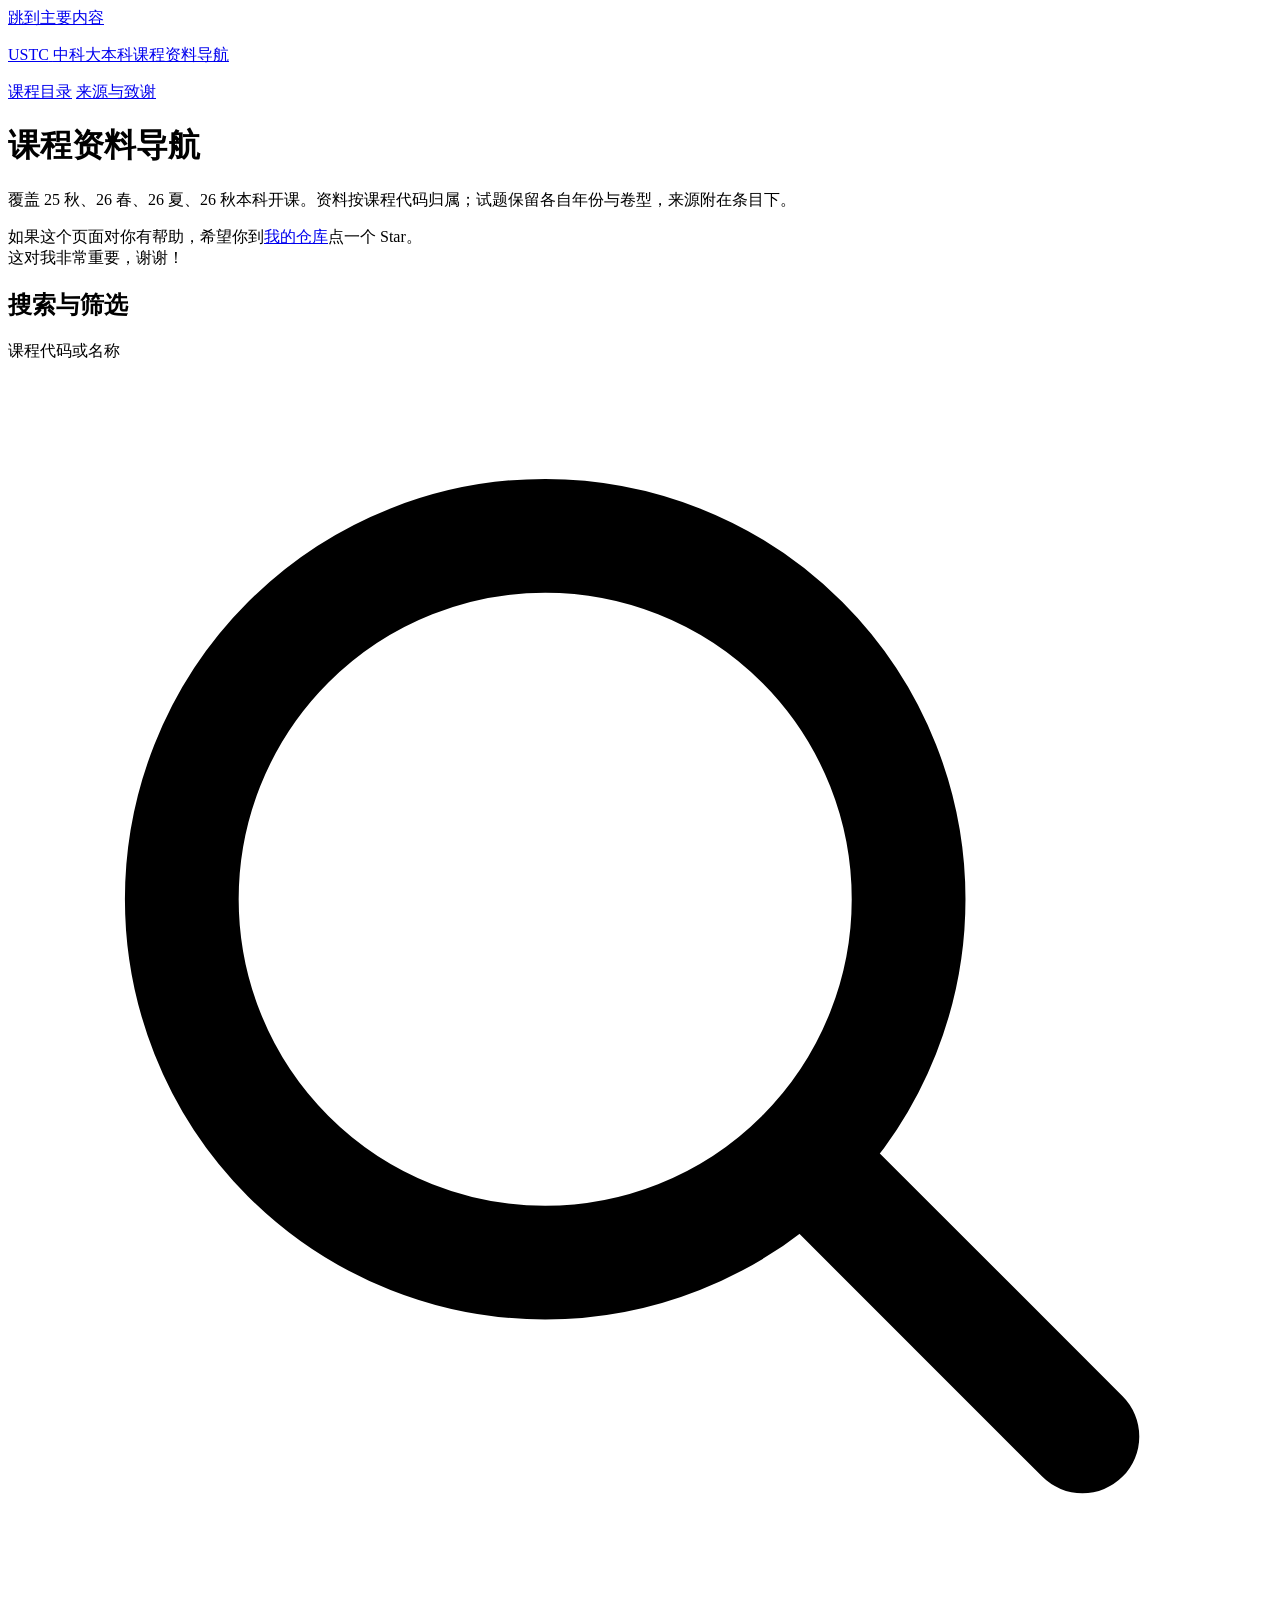
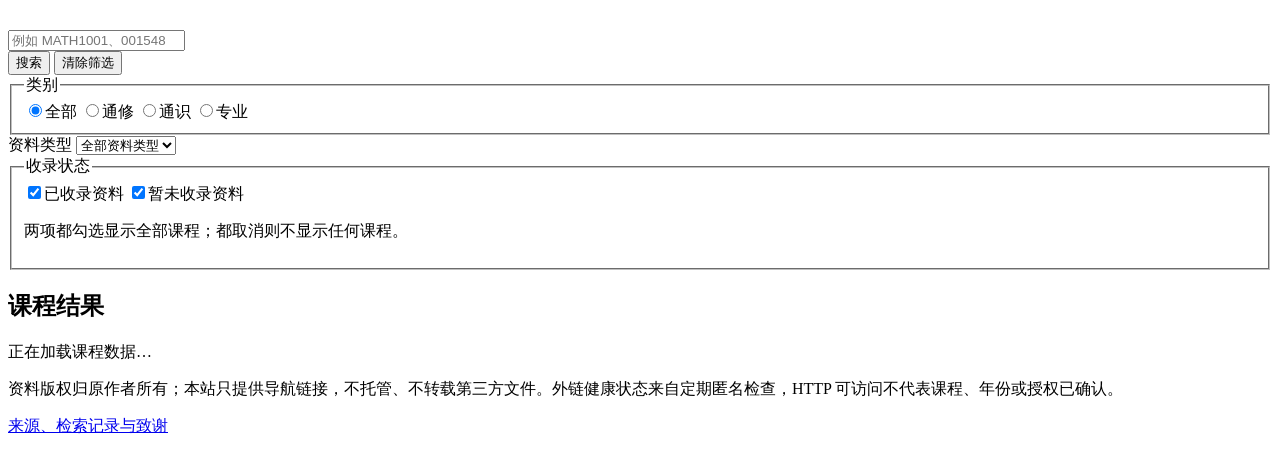
==== site/index.html @ d29a992e "traffic: align yesterday counts and archive daily repository views - Report both day counts for the " ====
<!doctype html>
<html lang="zh-CN">
  <head>
    <meta charset="utf-8">
    <meta name="viewport" content="width=device-width, initial-scale=1, viewport-fit=cover">
    <meta name="color-scheme" content="light dark">
    <meta name="description" content="按官方课程代码检索中国科学技术大学本科课程资料：试题年份、课件讲义、笔记、教材与开卷资料，并标注来源与访问要求。">
    <title>中科大本科课程资料导航</title>
    <link rel="stylesheet" href="assets/style.css">
    <script type="module" src="assets/mode.mjs"></script>
    <script type="module" src="assets/app.mjs"></script>
  </head>
  <body data-page="index">
    <a class="skip-link" href="#main">跳到主要内容</a>

    <header class="site-header">
      <div class="wrap header-inner">
        <p class="brand">
          <a href="./">
            <span class="brand-mark" aria-hidden="true">USTC</span>
            <span class="brand-text">中科大本科课程资料导航</span>
          </a>
        </p>
        <nav class="site-nav" aria-label="主导航">
          <a href="./" aria-current="page">课程目录</a>
          <a href="sources.html">来源与致谢</a>
        </nav>
      </div>
    </header>

    <main id="main" class="wrap" tabindex="-1">
      <header class="page-hero">
        <div class="hero-main">
          <h1>课程资料导航</h1>
          <p class="intro">
            覆盖 25 秋、26 春、26 夏、26 秋本科开课。资料按课程代码归属；试题保留各自年份与卷型，来源附在条目下。
          </p>
        </div>
        <p class="hero-star">如果这个页面对你有帮助，希望你到<a href="https://github.com/TwinJades/USTC_Study_Materials_Navigation">我的仓库</a>点一个 Star。<br>
          这对我非常重要，谢谢！</p>
      </header>

      <search>
        <form id="filters" class="filters" method="get" action="./" aria-labelledby="filters-heading">
          <h2 id="filters-heading" class="visually-hidden">搜索与筛选</h2>

          <div class="query-row">
            <div class="query-field">
              <label for="q">课程代码或名称</label>
              <div class="search-input-wrap">
                <svg class="search-icon" viewBox="0 0 20 20" fill="none" stroke="currentColor" stroke-width="1.8" aria-hidden="true">
                  <circle cx="8.5" cy="8.5" r="5.75"></circle>
                  <path d="M13 13l4 4" stroke-linecap="round"></path>
                </svg>
                <input
                  id="q"
                  name="q"
                  type="search"
                  autocomplete="off"
                  autocapitalize="none"
                  autocorrect="off"
                  spellcheck="false"
                  enterkeyhint="search"
                  placeholder="例如 MATH1001、001548 或 数学分析"
                >
              </div>
            </div>
            <div class="query-actions">
              <button type="submit" class="primary">搜索</button>
              <button type="reset" id="clear-filters" class="secondary" form="filters">清除筛选</button>
            </div>
          </div>

          <div class="filter-groups">
            <fieldset class="filter-group kind-group">
              <legend>类别</legend>
              <div class="option-row segmented-options">
                <label class="option"><input type="radio" name="kind" value="all" checked><span>全部</span></label>
                <label class="option"><input type="radio" name="kind" value="common"><span>通修</span></label>
                <label class="option"><input type="radio" name="kind" value="general"><span>通识</span></label>
                <label class="option"><input type="radio" name="kind" value="professional"><span>专业</span></label>
              </div>
            </fieldset>

            <div class="filter-group select-group">
              <label for="type">资料类型</label>
              <select id="type" name="type">
                <option value="all">全部资料类型</option>
              </select>
            </div>

            <div class="filter-group select-group" id="year-group" hidden>
              <label for="year">试题年份</label>
              <select id="year" name="year">
                <option value="all">全部年份</option>
              </select>
            </div>

            <fieldset class="filter-group status-group">
              <legend>收录状态</legend>
              <div class="option-row check-pills">
                <label class="option"><input type="checkbox" name="status" value="with" checked><span>已收录资料</span></label>
                <label class="option"><input type="checkbox" name="status" value="without" checked><span>暂未收录资料</span></label>
              </div>
              <p class="field-hint">两项都勾选显示全部课程；都取消则不显示任何课程。</p>
            </fieldset>
          </div>

          <details id="tag-group" class="filter-group tags-group" hidden>
            <summary>
              <span id="tag-group-label">学科</span>
              <span id="tag-count" class="tag-count" hidden></span>
            </summary>
            <div class="tags-body">
              <p class="field-hint">项目检索标签，非官方分类；同组内任一学科命中即可，不同筛选维度之间需同时满足。</p>
              <div id="tag-options" class="tag-options" role="group" aria-labelledby="tag-group-label"></div>
            </div>
          </details>
        </form>
      </search>

      <section class="results" aria-labelledby="results-heading">
        <div class="results-head">
          <div class="results-head-info">
            <h2 id="results-heading" tabindex="-1">课程结果</h2>
            <p id="result-status" class="result-status" role="status">正在加载课程数据…</p>
          </div>
        </div>

        <p id="load-error" class="load-error" role="alert" hidden></p>

        <noscript>
          <p class="load-error">本页的搜索与筛选需要 JavaScript。启用后可浏览课程与资料；外部资料链接不需要脚本。</p>
        </noscript>

        <ul id="course-list" class="course-list" role="list"></ul>

        <nav id="pagination" class="pagination" aria-label="课程结果翻页" hidden>
          <button type="button" id="prev-page" class="secondary" aria-controls="course-list">← 上一页</button>
          <p id="page-status" class="page-status" role="status"></p>
          <button type="button" id="next-page" class="secondary" aria-controls="course-list">下一页 →</button>
        </nav>

        <div id="no-results" class="empty-state" hidden>
          <p id="no-results-text"></p>
          <button type="button" id="no-results-clear" class="secondary">清除筛选，显示全部课程</button>
        </div>
      </section>
    </main>

    <footer class="site-footer">
      <div class="wrap footer-inner">
        <div class="footer-notes">
          <p>资料版权归原作者所有；本站只提供导航链接，不托管、不转载第三方文件。外链健康状态来自定期匿名检查，HTTP 可访问不代表课程、年份或授权已确认。</p>
          <p><a href="sources.html">来源、检索记录与致谢</a></p>
        </div>
        <dl id="site-stats" class="site-stats" aria-label="访问统计" hidden>
          <div class="stat-pill" data-stat-item="repo_views_yesterday" hidden>
            <dt>仓库昨日浏览（UTC）<span data-stat-date></span></dt>
            <dd data-stat-value="repo_views_yesterday"></dd>
          </div>
          <div class="stat-pill" data-stat-item="repo_views_14d" hidden>
            <dt>仓库浏览（近 14 天）</dt>
            <dd data-stat-value="repo_views_14d"></dd>
          </div>
          <div class="stat-pill" data-stat-item="site_views_yesterday" hidden>
            <dt>网站昨日浏览（UTC）<span data-stat-date></span></dt>
            <dd data-stat-value="site_views_yesterday"></dd>
          </div>
          <div class="stat-pill" data-stat-item="site_total_views" hidden>
            <dt>网站累计浏览次数</dt>
            <dd data-stat-value="site_total_views"></dd>
          </div>
          <div class="stat-pill" data-stat-item="collected_at" hidden>
            <dt>统计取数时间（北京时间）</dt>
            <dd><time data-stat-value="collected_at"></time></dd>
          </div>
        </dl>
      </div>
    </footer>
  </body>
</html>
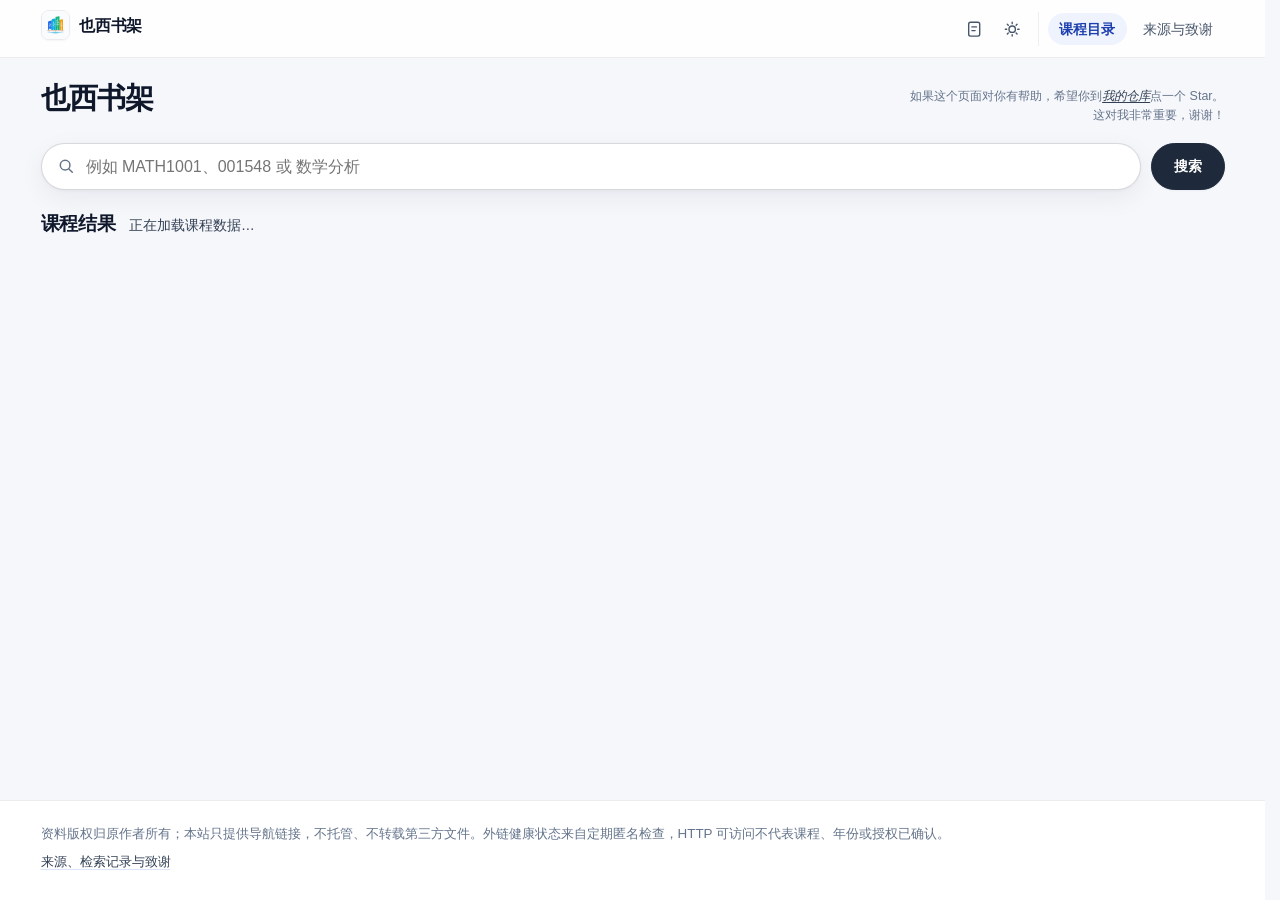
==== commit 92e3b3f8: "feat: launch 也西书架 interface and announcement - Preserve the reviewed Neon interface, branding, and b" ====
--- a/site/index.html
+++ b/site/index.html
@@ -1,11 +1,13 @@
 <!doctype html>
-<html lang="zh-CN">
+<html lang="zh-CN" data-theme="light">
   <head>
     <meta charset="utf-8">
     <meta name="viewport" content="width=device-width, initial-scale=1, viewport-fit=cover">
     <meta name="color-scheme" content="light dark">
     <meta name="description" content="按官方课程代码检索中国科学技术大学本科课程资料：试题年份、课件讲义、笔记、教材与开卷资料，并标注来源与访问要求。">
-    <title>中科大本科课程资料导航</title>
+    <title>也西书架 · 中科大本科课程资料导航</title>
+    <link rel="icon" type="image/png" href="assets/logo.png">
+    <script>try{var t=localStorage.getItem('ustc-course-nav.theme');document.documentElement.dataset.theme=t==='dark'||t==='system'?t:'light';}catch{document.documentElement.dataset.theme='light';}</script>
     <link rel="stylesheet" href="assets/style.css">
     <script type="module" src="assets/mode.mjs"></script>
     <script type="module" src="assets/app.mjs"></script>
@@ -17,11 +19,36 @@
       <div class="wrap header-inner">
         <p class="brand">
           <a href="./">
-            <span class="brand-mark" aria-hidden="true">USTC</span>
-            <span class="brand-text">中科大本科课程资料导航</span>
+            <img class="brand-logo" src="assets/logo.png" alt="" width="28" height="28">
+            <span class="brand-text">也西书架</span>
           </a>
         </p>
         <nav class="site-nav" aria-label="主导航">
+          <div class="nav-icon-group">
+            <button type="button" class="icon-circle-btn mode-icon-btn" data-mode-toggle aria-pressed="false" aria-label="切换简洁或详细模式" hidden>
+              <svg class="icon-mode-compact" viewBox="0 0 20 20" fill="none" stroke="currentColor" stroke-width="1.5" stroke-linecap="round" stroke-linejoin="round" aria-hidden="true">
+                <rect x="4" y="2.5" width="12" height="15" rx="2"></rect>
+                <path d="M7.5 7.5h5M7.5 11.5h3.5"></path>
+              </svg>
+              <svg class="icon-mode-detailed" viewBox="0 0 20 20" fill="none" stroke="currentColor" stroke-width="1.5" stroke-linecap="round" stroke-linejoin="round" aria-hidden="true">
+                <rect x="4" y="2.5" width="12" height="15" rx="2"></rect>
+                <path d="M7 6.5h6M7 9.5h6M7 12.5h6M7 15h4"></path>
+              </svg>
+            </button>
+            <button type="button" class="icon-circle-btn theme-icon-btn" data-theme-toggle aria-label="切换外观主题" hidden>
+              <svg class="icon-theme-light" viewBox="0 0 20 20" fill="none" stroke="currentColor" stroke-width="1.5" stroke-linecap="round" stroke-linejoin="round" aria-hidden="true">
+                <circle cx="10" cy="10" r="3.5"></circle>
+                <path d="M10 2.5v1.5M10 16v1.5M2.5 10H4M16 10h1.5M4.7 4.7l1.05 1.05M14.25 14.25l1.05 1.05M15.3 4.7l-1.05 1.05M5.75 14.25l-1.05 1.05"></path>
+              </svg>
+              <svg class="icon-theme-dark" viewBox="0 0 20 20" fill="none" stroke="currentColor" stroke-width="1.5" stroke-linecap="round" stroke-linejoin="round" aria-hidden="true">
+                <path d="M16.2 12.6A6.8 6.8 0 0 1 7.4 3.8a7 7 0 1 0 8.8 8.8Z"></path>
+              </svg>
+              <svg class="icon-theme-system" viewBox="0 0 20 20" fill="none" stroke="currentColor" stroke-width="1.5" stroke-linecap="round" stroke-linejoin="round" aria-hidden="true">
+                <rect x="2.75" y="3.5" width="14.5" height="9.75" rx="1.6"></rect>
+                <path d="M7.5 16.5h5M10 13.25v3.25"></path>
+              </svg>
+            </button>
+          </div>
           <a href="./" aria-current="page">课程目录</a>
           <a href="sources.html">来源与致谢</a>
         </nav>
@@ -31,8 +58,9 @@
     <main id="main" class="wrap" tabindex="-1">
       <header class="page-hero">
         <div class="hero-main">
-          <h1>课程资料导航</h1>
-          <p class="intro">
+          <img class="hero-logo" src="assets/logo.png" alt="" width="72" height="72">
+          <h1>也西书架</h1>
+          <p class="intro mode-detail">
             覆盖 25 秋、26 春、26 夏、26 秋本科开课。资料按课程代码归属；试题保留各自年份与卷型，来源附在条目下。
           </p>
         </div>
@@ -46,7 +74,7 @@
 
           <div class="query-row">
             <div class="query-field">
-              <label for="q">课程代码或名称</label>
+              <label for="q" class="query-label">课程代码或名称</label>
               <div class="search-input-wrap">
                 <svg class="search-icon" viewBox="0 0 20 20" fill="none" stroke="currentColor" stroke-width="1.8" aria-hidden="true">
                   <circle cx="8.5" cy="8.5" r="5.75"></circle>
@@ -63,15 +91,19 @@
                   enterkeyhint="search"
                   placeholder="例如 MATH1001、001548 或 数学分析"
                 >
+                <button type="button" id="clear-search" class="search-clear" aria-label="清除搜索与筛选" title="清除搜索与筛选">
+                  <svg viewBox="0 0 20 20" fill="none" stroke="currentColor" stroke-width="1.25" stroke-linecap="round" aria-hidden="true">
+                    <path d="M3.5 3.5l13 13M16.5 3.5l-13 13"></path>
+                  </svg>
+                </button>
               </div>
             </div>
             <div class="query-actions">
               <button type="submit" class="primary">搜索</button>
-              <button type="reset" id="clear-filters" class="secondary" form="filters">清除筛选</button>
-            </div>
-          </div>
-
-          <div class="filter-groups">
+            </div>
+          </div>
+
+          <div class="filter-groups mode-detail">
             <fieldset class="filter-group kind-group">
               <legend>类别</legend>
               <div class="option-row segmented-options">
@@ -104,20 +136,34 @@
               </div>
               <p class="field-hint">两项都勾选显示全部课程；都取消则不显示任何课程。</p>
             </fieldset>
-          </div>
-
-          <details id="tag-group" class="filter-group tags-group" hidden>
-            <summary>
-              <span id="tag-group-label">学科</span>
-              <span id="tag-count" class="tag-count" hidden></span>
-            </summary>
-            <div class="tags-body">
-              <p class="field-hint">项目检索标签，非官方分类；同组内任一学科命中即可，不同筛选维度之间需同时满足。</p>
-              <div id="tag-options" class="tag-options" role="group" aria-labelledby="tag-group-label"></div>
-            </div>
-          </details>
+
+            <div class="filter-group tag-toggle-group" id="tag-toggle-group" hidden>
+              <span class="filter-label" id="tag-group-label">学科</span>
+              <button type="button" id="tag-toggle" class="tag-drawer-toggle" aria-expanded="false" aria-controls="tag-drawer">
+                <span>选择学科</span>
+                <span id="tag-count" class="tag-count" hidden></span>
+                <svg class="tag-chevron" viewBox="0 0 16 16" fill="none" stroke="currentColor" stroke-width="1.6" stroke-linecap="round" stroke-linejoin="round" aria-hidden="true">
+                  <path d="M4 6l4 4 4-4"></path>
+                </svg>
+              </button>
+            </div>
+          </div>
+
+          <div id="tag-drawer" class="tag-drawer mode-detail" data-open="false" hidden>
+            <div class="tag-drawer-inner">
+              <div class="tags-body">
+                <p class="field-hint">项目检索标签，非官方分类；同组内任一学科命中即可，不同筛选维度之间需同时满足。</p>
+                <div id="tag-options" class="tag-options" role="group" aria-labelledby="tag-group-label"></div>
+              </div>
+            </div>
+          </div>
         </form>
       </search>
+
+      <div id="hero-pulse" class="hero-pulse" hidden>
+        <span id="hero-pulse-text" class="hero-pulse-text"></span>
+        <button type="button" id="hero-browse-all" class="hero-browse-btn">浏览全部 →</button>
+      </div>
 
       <section class="results" aria-labelledby="results-heading">
         <div class="results-head">
@@ -143,7 +189,6 @@
 
         <div id="no-results" class="empty-state" hidden>
           <p id="no-results-text"></p>
-          <button type="button" id="no-results-clear" class="secondary">清除筛选，显示全部课程</button>
         </div>
       </section>
     </main>
--- a/site/assets/style.css
+++ b/site/assets/style.css
@@ -0,0 +1,2461 @@
+/* 中科大本科课程资料导航 —— 现代语义轻色彩网格系统（无外部字体与图片） */
+
+@layer base, layout, components, utilities;
+
+@layer base {
+  :root {
+    color-scheme: light;
+
+    --font-sans: "Inter", -apple-system, BlinkMacSystemFont, "Segoe UI", "PingFang SC", "Noto Sans SC", "Microsoft YaHei", sans-serif;
+    --font-mono: "JetBrains Mono", ui-monospace, "Cascadia Code", "SFMono-Regular", Menlo, Consolas, monospace;
+
+    /* Light tokens: Airy Neutral Canvas + Crisp White Cards + Restrained Micro-Palette */
+    --bg-light: #f6f7fb;
+    --surface-light: #ffffff;
+    --surface-subtle-light: #f8fafc;
+    --surface-muted-light: #f1f5f9;
+    --surface-accent-light: #e2e8f0;
+    --header-bg-light: rgba(255, 255, 255, 0.82);
+    --header-surface-light: rgba(15, 23, 42, 0.055);
+    --header-border-light: rgba(15, 23, 42, 0.07);
+    --header-text-light: #0f172a;
+    --header-muted-light: #475569;
+    --text-light: #0f172a;
+    --text-secondary-light: #334155;
+    --text-muted-light: #64748b;
+    --border-light: rgba(15, 23, 42, 0.08);
+    --border-strong-light: rgba(15, 23, 42, 0.16);
+    --accent-light: #1e293b;
+    --accent-hover-light: #0f172a;
+    --accent-text-light: #ffffff;
+    --focus-light: #2563eb;
+
+    /* Semantic micro-palette (Light) */
+    --ok-light: #047857;
+    --ok-bg-light: #ecfdf5;
+    --ok-border-light: rgba(4, 120, 87, 0.18);
+    --ok-dot-light: #10b981;
+
+    --bad-light: #dc2626;
+    --bad-bg-light: #fef2f2;
+    --bad-border-light: rgba(220, 38, 38, 0.16);
+    --bad-dot-light: #ef4444;
+
+    --warn-light: #b45309;
+    --warn-bg-light: #fffbeb;
+    --warn-border-light: rgba(180, 83, 9, 0.18);
+
+    --code-text-light: #1e40af;
+    --code-bg-light: rgba(37, 99, 235, 0.07);
+    --code-border-light: rgba(37, 99, 235, 0.16);
+
+    --kind-common-text-light: #1d4ed8;
+    --kind-common-bg-light: rgba(37, 99, 235, 0.08);
+    --kind-common-border-light: rgba(37, 99, 235, 0.16);
+
+    --kind-general-text-light: #b45309;
+    --kind-general-bg-light: rgba(217, 119, 6, 0.09);
+    --kind-general-border-light: rgba(217, 119, 6, 0.18);
+
+    --kind-prof-text-light: #6d28d9;
+    --kind-prof-bg-light: rgba(109, 40, 217, 0.08);
+    --kind-prof-border-light: rgba(109, 40, 217, 0.16);
+
+    --scrollbar-thumb-light: #cbd5e1;
+    --scrollbar-track-light: #f1f5f9;
+
+    /* Dark tokens */
+    --bg-dark: #0b0f17;
+    --surface-dark: #131a26;
+    --surface-subtle-dark: #17202f;
+    --surface-muted-dark: #1e293b;
+    --surface-accent-dark: #283548;
+    --header-bg-dark: rgba(15, 20, 30, 0.82);
+    --header-surface-dark: rgba(241, 245, 249, 0.08);
+    --header-border-dark: rgba(148, 163, 184, 0.12);
+    --header-text-dark: #f1f5f9;
+    --header-muted-dark: #94a3b8;
+    --text-dark: #f1f5f9;
+    --text-secondary-dark: #cbd5e1;
+    --text-muted-dark: #94a3b8;
+    --border-dark: rgba(148, 163, 184, 0.13);
+    --border-strong-dark: rgba(148, 163, 184, 0.25);
+    --accent-dark: #e2e8f0;
+    --accent-hover-dark: #ffffff;
+    --accent-text-dark: #0f172a;
+    --focus-dark: #60a5fa;
+
+    --ok-dark: #34d399;
+    --ok-bg-dark: rgba(16, 185, 129, 0.12);
+    --ok-border-dark: rgba(52, 211, 153, 0.22);
+    --ok-dot-dark: #34d399;
+
+    --bad-dark: #f87171;
+    --bad-bg-dark: rgba(239, 68, 68, 0.12);
+    --bad-border-dark: rgba(248, 113, 113, 0.22);
+    --bad-dot-dark: #f87171;
+
+    --warn-dark: #fbbf24;
+    --warn-bg-dark: rgba(245, 158, 11, 0.12);
+    --warn-border-dark: rgba(251, 191, 36, 0.22);
+
+    --code-text-dark: #93c5fd;
+    --code-bg-dark: rgba(96, 165, 250, 0.12);
+    --code-border-dark: rgba(96, 165, 250, 0.22);
+
+    --kind-common-text-dark: #93c5fd;
+    --kind-common-bg-dark: rgba(59, 130, 246, 0.14);
+    --kind-common-border-dark: rgba(96, 165, 250, 0.24);
+
+    --kind-general-text-dark: #fcd34d;
+    --kind-general-bg-dark: rgba(245, 158, 11, 0.14);
+    --kind-general-border-dark: rgba(251, 191, 36, 0.24);
+
+    --kind-prof-text-dark: #c4b5fd;
+    --kind-prof-bg-dark: rgba(139, 92, 246, 0.15);
+    --kind-prof-border-dark: rgba(167, 139, 250, 0.24);
+
+    --scrollbar-thumb-dark: #475569;
+    --scrollbar-track-dark: #131924;
+
+    /* Default: Light tokens */
+    --bg: var(--bg-light);
+    --surface: var(--surface-light);
+    --surface-subtle: var(--surface-subtle-light);
+    --surface-muted: var(--surface-muted-light);
+    --surface-accent: var(--surface-accent-light);
+    --header-bg: var(--header-bg-light);
+    --header-surface: var(--header-surface-light);
+    --header-border: var(--header-border-light);
+    --header-text: var(--header-text-light);
+    --header-muted: var(--header-muted-light);
+    --text: var(--text-light);
+    --text-secondary: var(--text-secondary-light);
+    --text-muted: var(--text-muted-light);
+    --border: var(--border-light);
+    --border-strong: var(--border-strong-light);
+    --accent: var(--accent-light);
+    --accent-hover: var(--accent-hover-light);
+    --accent-text: var(--accent-text-light);
+    --focus: var(--focus-light);
+    --ok: var(--ok-light);
+    --ok-bg: var(--ok-bg-light);
+    --ok-border: var(--ok-border-light);
+    --ok-dot: var(--ok-dot-light);
+    --bad: var(--bad-light);
+    --bad-bg: var(--bad-bg-light);
+    --bad-border: var(--bad-border-light);
+    --bad-dot: var(--bad-dot-light);
+    --warn: var(--warn-light);
+    --warn-bg: var(--warn-bg-light);
+    --warn-border: var(--warn-border-light);
+    --code-text: var(--code-text-light);
+    --code-bg: var(--code-bg-light);
+    --code-border: var(--code-border-light);
+    --kind-common-text: var(--kind-common-text-light);
+    --kind-common-bg: var(--kind-common-bg-light);
+    --kind-common-border: var(--kind-common-border-light);
+    --kind-general-text: var(--kind-general-text-light);
+    --kind-general-bg: var(--kind-general-bg-light);
+    --kind-general-border: var(--kind-general-border-light);
+    --kind-prof-text: var(--kind-prof-text-light);
+    --kind-prof-bg: var(--kind-prof-bg-light);
+    --kind-prof-border: var(--kind-prof-border-light);
+    --scrollbar-thumb: var(--scrollbar-thumb-light);
+    --scrollbar-track: var(--scrollbar-track-light);
+    --shadow-xs: 0 1px 2px rgba(15, 23, 42, 0.04);
+    --shadow-sm: 0 4px 16px rgba(15, 23, 42, 0.05), 0 1px 3px rgba(15, 23, 42, 0.03);
+    --shadow-search: 0 8px 26px rgba(15, 23, 42, 0.06), 0 1px 3px rgba(15, 23, 42, 0.04);
+    --focus-ring: 0 0 0 3px rgba(37, 99, 235, 0.14);
+
+    --radius-xs: 0.4rem;
+    --radius-sm: 0.6rem;
+    --radius: 0.85rem;
+    --target-size: 2.35rem;
+
+    accent-color: var(--code-text);
+    scrollbar-color: var(--scrollbar-thumb) var(--scrollbar-track);
+  }
+
+  :root[data-theme="system"] {
+    color-scheme: light dark;
+  }
+
+  :root[data-theme="dark"] {
+    color-scheme: dark;
+    --bg: var(--bg-dark);
+    --surface: var(--surface-dark);
+    --surface-subtle: var(--surface-subtle-dark);
+    --surface-muted: var(--surface-muted-dark);
+    --surface-accent: var(--surface-accent-dark);
+    --header-bg: var(--header-bg-dark);
+    --header-surface: var(--header-surface-dark);
+    --header-border: var(--header-border-dark);
+    --header-text: var(--header-text-dark);
+    --header-muted: var(--header-muted-dark);
+    --text: var(--text-dark);
+    --text-secondary: var(--text-secondary-dark);
+    --text-muted: var(--text-muted-dark);
+    --border: var(--border-dark);
+    --border-strong: var(--border-strong-dark);
+    --accent: var(--accent-dark);
+    --accent-hover: var(--accent-hover-dark);
+    --accent-text: var(--accent-text-dark);
+    --focus: var(--focus-dark);
+    --ok: var(--ok-dark);
+    --ok-bg: var(--ok-bg-dark);
+    --ok-border: var(--ok-border-dark);
+    --ok-dot: var(--ok-dot-dark);
+    --bad: var(--bad-dark);
+    --bad-bg: var(--bad-bg-dark);
+    --bad-border: var(--bad-border-dark);
+    --bad-dot: var(--bad-dot-dark);
+    --warn: var(--warn-dark);
+    --warn-bg: var(--warn-bg-dark);
+    --warn-border: var(--warn-border-dark);
+    --code-text: var(--code-text-dark);
+    --code-bg: var(--code-bg-dark);
+    --code-border: var(--code-border-dark);
+    --kind-common-text: var(--kind-common-text-dark);
+    --kind-common-bg: var(--kind-common-bg-dark);
+    --kind-common-border: var(--kind-common-border-dark);
+    --kind-general-text: var(--kind-general-text-dark);
+    --kind-general-bg: var(--kind-general-bg-dark);
+    --kind-general-border: var(--kind-general-border-dark);
+    --kind-prof-text: var(--kind-prof-text-dark);
+    --kind-prof-bg: var(--kind-prof-bg-dark);
+    --kind-prof-border: var(--kind-prof-border-dark);
+    --scrollbar-thumb: var(--scrollbar-thumb-dark);
+    --scrollbar-track: var(--scrollbar-track-dark);
+    --shadow-xs: 0 1px 2px rgba(0, 0, 0, 0.32);
+    --shadow-sm: 0 6px 20px rgba(0, 0, 0, 0.36);
+    --shadow-search: 0 10px 30px rgba(0, 0, 0, 0.42);
+    --focus-ring: 0 0 0 3px rgba(96, 165, 250, 0.22);
+  }
+
+  @media (prefers-color-scheme: dark) {
+    :root[data-theme="system"] {
+      --bg: var(--bg-dark);
+      --surface: var(--surface-dark);
+      --surface-subtle: var(--surface-subtle-dark);
+      --surface-muted: var(--surface-muted-dark);
+      --surface-accent: var(--surface-accent-dark);
+      --header-bg: var(--header-bg-dark);
+      --header-surface: var(--header-surface-dark);
+      --header-border: var(--header-border-dark);
+      --header-text: var(--header-text-dark);
+      --header-muted: var(--header-muted-dark);
+      --text: var(--text-dark);
+      --text-secondary: var(--text-secondary-dark);
+      --text-muted: var(--text-muted-dark);
+      --border: var(--border-dark);
+      --border-strong: var(--border-strong-dark);
+      --accent: var(--accent-dark);
+      --accent-hover: var(--accent-hover-dark);
+      --accent-text: var(--accent-text-dark);
+      --focus: var(--focus-dark);
+      --ok: var(--ok-dark);
+      --ok-bg: var(--ok-bg-dark);
+      --ok-border: var(--ok-border-dark);
+      --ok-dot: var(--ok-dot-dark);
+      --bad: var(--bad-dark);
+      --bad-bg: var(--bad-bg-dark);
+      --bad-border: var(--bad-border-dark);
+      --bad-dot: var(--bad-dot-dark);
+      --warn: var(--warn-dark);
+      --warn-bg: var(--warn-bg-dark);
+      --warn-border: var(--warn-border-dark);
+      --code-text: var(--code-text-dark);
+      --code-bg: var(--code-bg-dark);
+      --code-border: var(--code-border-dark);
+      --kind-common-text: var(--kind-common-text-dark);
+      --kind-common-bg: var(--kind-common-bg-dark);
+      --kind-common-border: var(--kind-common-border-dark);
+      --kind-general-text: var(--kind-general-text-dark);
+      --kind-general-bg: var(--kind-general-bg-dark);
+      --kind-general-border: var(--kind-general-border-dark);
+      --kind-prof-text: var(--kind-prof-text-dark);
+      --kind-prof-bg: var(--kind-prof-bg-dark);
+      --kind-prof-border: var(--kind-prof-border-dark);
+      --scrollbar-thumb: var(--scrollbar-thumb-dark);
+      --scrollbar-track: var(--scrollbar-track-dark);
+      --shadow-xs: 0 1px 2px rgba(0, 0, 0, 0.32);
+      --shadow-sm: 0 6px 20px rgba(0, 0, 0, 0.36);
+      --shadow-search: 0 10px 30px rgba(0, 0, 0, 0.42);
+      --focus-ring: 0 0 0 3px rgba(96, 165, 250, 0.22);
+    }
+  }
+
+  @supports not (scrollbar-color: auto) {
+    :root::-webkit-scrollbar {
+      width: 12px;
+      height: 12px;
+    }
+    :root::-webkit-scrollbar-thumb {
+      background: var(--scrollbar-thumb);
+    }
+    :root::-webkit-scrollbar-track {
+      background: var(--scrollbar-track);
+    }
+  }
+
+  *,
+  *::before,
+  *::after {
+    box-sizing: border-box;
+  }
+
+  html {
+    -webkit-text-size-adjust: 100%;
+    text-size-adjust: 100%;
+    scrollbar-gutter: stable;
+  }
+
+  body {
+    margin: 0;
+    min-block-size: 100dvh;
+    display: flex;
+    flex-direction: column;
+    background: var(--bg);
+    color: var(--text);
+    font-family: var(--font-sans);
+    font-size: 0.95rem;
+    line-height: 1.6;
+    -webkit-font-smoothing: antialiased;
+    overflow-wrap: break-word;
+  }
+
+  h1,
+  h2,
+  h3 {
+    line-height: 1.28;
+    text-wrap: balance;
+    margin-block: 0 0.45rem;
+    color: var(--text);
+  }
+
+  h1 {
+    font-size: clamp(1.38rem, 1.15rem + 0.95vw, 1.82rem);
+    font-weight: 700;
+    letter-spacing: -0.025em;
+  }
+
+  h2 {
+    font-size: clamp(1.06rem, 0.98rem + 0.3vw, 1.2rem);
+    font-weight: 650;
+    letter-spacing: -0.015em;
+  }
+
+  h3 {
+    font-size: 0.98rem;
+    font-weight: 620;
+  }
+
+  p {
+    margin-block: 0 0.6rem;
+  }
+
+  a {
+    color: var(--code-text);
+    text-underline-offset: 0.2em;
+    text-decoration-color: var(--code-border);
+    transition: color 0.12s ease, text-decoration-color 0.12s ease;
+
+    &:hover {
+      color: var(--text);
+      text-decoration-color: var(--text);
+    }
+  }
+
+  code {
+    font-family: var(--font-mono);
+    font-size: 0.88em;
+    padding: 0.1em 0.35em;
+    background: var(--surface-muted);
+    border: 1px solid var(--border);
+    border-radius: var(--radius-xs);
+  }
+
+  :where(a, button, input, select, summary):focus-visible {
+    outline: 2px solid var(--focus);
+    outline-offset: 2px;
+  }
+}
+
+@layer layout {
+  .wrap {
+    inline-size: 100%;
+    max-inline-size: 78rem;
+    margin-inline: auto;
+    padding-inline: clamp(0.85rem, 3vw, 2rem);
+  }
+
+  main.wrap {
+    flex: 1;
+    padding-block: 1.35rem 3rem;
+  }
+
+  /* ---------- 轻盈半透明毛玻璃顶栏与圆图标开关 ---------- */
+
+  .site-header {
+    position: sticky;
+    inset-block-start: 0;
+    z-index: 30;
+    background: var(--header-bg);
+    -webkit-backdrop-filter: blur(12px);
+    backdrop-filter: blur(12px);
+    color: var(--header-text);
+    border-block-end: 1px solid var(--header-border);
+  }
+
+  .header-inner {
+    display: flex;
+    flex-wrap: wrap;
+    gap: 0.5rem 1.25rem;
+    align-items: safe center;
+    justify-content: space-between;
+    padding-block: 0.65rem;
+  }
+
+  .brand {
+    margin: 0;
+    font-weight: 680;
+    font-size: 0.98rem;
+    letter-spacing: -0.01em;
+    min-inline-size: 0;
+
+    & a {
+      display: inline-flex;
+      align-items: center;
+      gap: 0.55rem;
+      color: var(--header-text);
+      text-decoration: none;
+
+      &:hover .brand-logo {
+        border-color: var(--code-border);
+        transform: translateY(-1px);
+      }
+    }
+  }
+
+  .brand-logo {
+    display: block;
+    inline-size: 1.85rem;
+    block-size: 1.85rem;
+    object-fit: cover;
+    border-radius: 0.48rem;
+    border: 1px solid var(--border);
+    box-shadow: var(--shadow-xs);
+    flex-shrink: 0;
+    transition: border-color 0.14s ease, transform 0.14s ease;
+  }
+
+  .site-nav {
+    display: inline-flex;
+    flex-wrap: wrap;
+    align-items: center;
+    gap: 0.3rem;
+
+    & a {
+      display: inline-flex;
+      align-items: center;
+      min-block-size: 2rem;
+      padding: 0.22rem 0.72rem;
+      border-radius: 999px;
+      color: var(--header-muted);
+      text-decoration: none;
+      font-size: 0.87rem;
+      font-weight: 550;
+      transition: color 0.14s ease, background-color 0.14s ease;
+
+      &:hover {
+        color: var(--header-text);
+        background: var(--header-surface);
+      }
+
+      &[aria-current="page"] {
+        color: var(--code-text);
+        background: var(--code-bg);
+        font-weight: 650;
+      }
+    }
+  }
+
+  /* ---------- 页脚与预留统计 ---------- */
+
+  .site-footer {
+    border-block-start: 1px solid var(--border);
+    background: var(--surface);
+    padding-block: 1.4rem;
+    color: var(--text-muted);
+    font-size: 0.84rem;
+  }
+
+  .footer-inner {
+    display: flex;
+    flex-wrap: wrap;
+    gap: 1rem 2rem;
+    align-items: flex-start;
+    justify-content: space-between;
+  }
+
+  .footer-notes {
+    flex: 1 1 26rem;
+    min-inline-size: 0;
+
+    & p {
+      margin-block: 0 0.35rem;
+    }
+
+    & a {
+      color: var(--text-secondary);
+    }
+  }
+
+  .site-stats {
+    margin: 0;
+    display: flex;
+    flex-wrap: wrap;
+    gap: 0.5rem 0.75rem;
+    align-items: center;
+  }
+
+  .stat-pill {
+    display: inline-flex;
+    align-items: baseline;
+    gap: 0.45rem;
+    padding: 0.28rem 0.65rem;
+    background: var(--surface-subtle);
+    border: 1px solid var(--border);
+    border-radius: var(--radius-xs);
+    font-size: 0.8rem;
+
+    & dt {
+      color: var(--text-muted);
+      font-weight: 500;
+    }
+
+    & dd {
+      margin: 0;
+      color: var(--text);
+      font-family: var(--font-mono);
+      font-weight: 650;
+      font-variant-numeric: tabular-nums;
+    }
+  }
+}
+
+@layer components {
+  /* ---------- 首屏导语、居中搜索态与页面头部 ---------- */
+
+  .page-top-bar {
+    display: flex;
+    flex-wrap: wrap;
+    align-items: center;
+    justify-content: space-between;
+    gap: 0.45rem 1rem;
+    margin-block-end: 0.7rem;
+  }
+
+  .page-hero {
+    display: flex;
+    flex-wrap: wrap;
+    align-items: flex-end;
+    justify-content: space-between;
+    gap: 0.65rem 1.5rem;
+    margin-block-end: 1.15rem;
+  }
+
+  .hero-main {
+    flex: 1 1 28rem;
+    min-inline-size: 0;
+  }
+
+  .intro {
+    max-inline-size: 54rem;
+    color: var(--text-secondary);
+    margin-block: 0.4rem 0;
+    font-size: 0.92rem;
+  }
+
+  .hero-star {
+    margin: 0;
+    margin-inline-start: auto;
+    color: var(--text-muted);
+    font-size: 0.78rem;
+    line-height: 1.5;
+    text-align: end;
+
+    & a {
+      color: var(--text-secondary);
+      font-style: italic;
+      text-decoration-color: currentColor;
+
+      &:hover {
+        color: var(--code-text);
+      }
+    }
+  }
+
+  @media (max-width: 48rem) {
+    .hero-star {
+      margin-inline-start: 0;
+      text-align: start;
+    }
+  }
+
+  /* 简洁模式未激活搜索前：居中浏览器首页态 */
+
+  body[data-page="index"][data-hero="centered"] {
+    & main.wrap {
+      display: flex;
+      flex-direction: column;
+      justify-content: center;
+      padding-block: 2rem clamp(4rem, 15vh, 10rem);
+    }
+
+    & .page-hero {
+      flex-direction: column;
+      align-items: center;
+      text-align: center;
+      gap: 0.55rem;
+      margin-block-end: 1.6rem;
+    }
+
+    & .hero-main {
+      flex: 0 0 auto;
+    }
+
+    & .hero-logo {
+      display: block;
+      margin: 0 auto 0.7rem;
+    }
+
+    & .hero-star {
+      margin-inline: auto;
+      text-align: center;
+    }
+
+    & main search {
+      inline-size: 100%;
+      max-inline-size: 42rem;
+      margin-inline: auto;
+    }
+
+    & .hero-pulse {
+      display: flex;
+    }
+
+    & .results,
+    & .site-footer {
+      display: none;
+    }
+  }
+
+  .hero-logo {
+    display: none;
+    inline-size: 4.5rem;
+    block-size: 4.5rem;
+    object-fit: cover;
+    border-radius: 1.05rem;
+    border: 1px solid var(--border);
+    box-shadow: var(--shadow-sm);
+  }
+
+  .hero-pulse {
+    display: none;
+    flex-wrap: wrap;
+    align-items: center;
+    justify-content: center;
+    gap: 0.25rem 0.65rem;
+    margin-block-start: -0.25rem;
+    color: var(--text-muted);
+    font-size: 0.82rem;
+    font-variant-numeric: tabular-nums;
+    text-align: center;
+  }
+
+  .site-note {
+    margin: 0;
+    display: inline-flex;
+    align-items: center;
+    color: var(--text-secondary);
+    font-size: 0.78rem;
+    padding: 0.22rem 0.6rem;
+    border: 1px solid var(--border);
+    border-radius: var(--radius-xs);
+    background: var(--surface);
+  }
+
+  /* ---------- 检索控制台（简洁去套娃 + 详细精致卡片） ---------- */
+
+  .filters {
+    background: var(--surface);
+    border: 1px solid var(--border);
+    border-radius: var(--radius);
+    box-shadow: var(--shadow-sm);
+    padding: clamp(0.95rem, 2.2vw, 1.3rem);
+    margin-block-end: 1.35rem;
+    display: grid;
+    grid-template-columns: minmax(0, 1fr);
+    gap: 0.95rem;
+  }
+
+  body[data-page="index"]:not([data-mode="detailed"]) {
+    & .filters {
+      background: transparent;
+      border: 0;
+      box-shadow: none;
+      padding: 0;
+      margin-block-end: 1.35rem;
+    }
+
+    & .query-row {
+      align-items: center;
+    }
+
+    & .query-label {
+      position: absolute;
+      clip-path: inset(50%);
+      overflow: hidden;
+      width: 1px;
+      height: 1px;
+      margin: -1px;
+      padding: 0;
+      border: 0;
+      white-space: nowrap;
+    }
+
+    & .search-icon {
+      inset-inline-start: 1.08rem;
+    }
+
+    & .search-input-wrap input[type="search"] {
+      min-block-size: 2.95rem;
+      padding-inline-start: 2.75rem;
+      padding-inline-end: 2.75rem;
+      border-radius: 999px;
+      background: var(--surface);
+      border-color: var(--border-strong);
+      box-shadow: var(--shadow-search);
+
+      &:focus {
+        outline: none;
+        border-color: var(--focus);
+        box-shadow: var(--shadow-search), var(--focus-ring);
+      }
+    }
+
+    & .search-clear {
+      inset-inline-end: 0.45rem;
+      border-radius: 999px;
+    }
+
+    & .query-actions button.primary {
+      min-block-size: 2.95rem;
+      padding-inline: 1.35rem;
+      border-radius: 999px;
+      box-shadow: var(--shadow-xs);
+    }
+  }
+
+  .query-row {
+    display: flex;
+    flex-wrap: wrap;
+    gap: 0.65rem;
+    align-items: flex-end;
+  }
+
+  .query-field {
+    display: flex;
+    flex-direction: column;
+    gap: 0.3rem;
+    flex: 1 1 18rem;
+    min-inline-size: 0;
+  }
+
+  .query-actions {
+    display: flex;
+    flex-wrap: wrap;
+    gap: 0.45rem;
+    align-items: center;
+  }
+
+  .search-input-wrap {
+    position: relative;
+    display: flex;
+    align-items: center;
+  }
+
+  .search-icon {
+    position: absolute;
+    inset-inline-start: 0.85rem;
+    inline-size: 1.05rem;
+    block-size: 1.05rem;
+    color: var(--text-muted);
+    pointer-events: none;
+  }
+
+  label,
+  legend,
+  .filter-label {
+    font-weight: 600;
+    font-size: 0.82rem;
+    color: var(--text-secondary);
+  }
+
+  .field-hint {
+    margin: 0.1rem 0 0;
+    color: var(--text-muted);
+    font-size: 0.76rem;
+    font-weight: 400;
+    line-height: 1.4;
+  }
+
+  input[type="search"],
+  select {
+    font: inherit;
+    font-size: max(1rem, 0.92rem);
+    min-block-size: 2.45rem;
+    padding: 0.38rem 0.75rem;
+    color: var(--text);
+    background: var(--surface);
+    border: 1px solid var(--border-strong);
+    border-radius: var(--radius-sm);
+    max-inline-size: 100%;
+    transition: border-color 0.14s ease, box-shadow 0.14s ease, background-color 0.14s ease;
+
+    &:hover:not(:disabled) {
+      border-color: var(--code-text);
+    }
+
+    &:focus {
+      border-color: var(--code-text);
+    }
+  }
+
+  .search-input-wrap input[type="search"] {
+    inline-size: 100%;
+    padding-inline-start: 2.4rem;
+    padding-inline-end: 2.6rem;
+    min-block-size: 2.65rem;
+    background: var(--surface-subtle);
+
+    &::-webkit-search-cancel-button {
+      -webkit-appearance: none;
+      appearance: none;
+    }
+
+    &:focus {
+      background: var(--surface);
+    }
+  }
+
+  .search-clear {
+    position: absolute;
+    inset-inline-end: 0.32rem;
+    inset-block: 0;
+    margin-block: auto;
+    display: inline-flex;
+    align-items: center;
+    justify-content: center;
+    inline-size: 2rem;
+    block-size: 2rem;
+    min-block-size: 0;
+    padding: 0;
+    border: 0;
+    border-radius: var(--radius-xs);
+    background: transparent;
+    color: var(--text-muted);
+    opacity: 0;
+    pointer-events: none;
+    transition: opacity 0.14s ease, color 0.14s ease, background-color 0.14s ease;
+
+    & svg {
+      inline-size: 1.2rem;
+      block-size: 1.2rem;
+      display: block;
+    }
+
+    &:hover {
+      color: var(--text);
+      background: var(--surface-muted);
+    }
+
+    &:focus-visible {
+      opacity: 1;
+      pointer-events: auto;
+      color: var(--text);
+      outline: 2px solid var(--focus);
+      outline-offset: 1px;
+    }
+  }
+
+  .search-input-wrap:hover .search-clear,
+  .search-input-wrap:focus-within .search-clear,
+  .search-input-wrap[data-has-value="true"] .search-clear {
+    opacity: 1;
+    pointer-events: auto;
+  }
+
+  @media (pointer: coarse) {
+    .search-input-wrap input[type="search"] {
+      padding-inline-end: 2.95rem;
+    }
+
+    .search-clear {
+      inset-inline-end: 0.25rem;
+      inline-size: 2.35rem;
+      block-size: 2.35rem;
+    }
+  }
+
+  button {
+    font: inherit;
+    font-size: 0.88rem;
+    min-block-size: 2.65rem;
+    padding: 0.4rem 1rem;
+    border-radius: var(--radius-sm);
+    border: 1px solid transparent;
+    cursor: pointer;
+    transition: background-color 0.12s ease, border-color 0.12s ease, color 0.12s ease;
+
+    &:disabled {
+      opacity: 0.45;
+      cursor: not-allowed;
+    }
+  }
+
+  button.primary {
+    background: var(--accent);
+    color: var(--accent-text);
+    border-color: var(--accent);
+    font-weight: 600;
+
+    &:hover:not(:disabled) {
+      background: var(--accent-hover);
+      border-color: var(--accent-hover);
+    }
+  }
+
+  button.secondary {
+    background: var(--surface);
+    color: var(--text-secondary);
+    border-color: var(--border-strong);
+    font-weight: 550;
+
+    &:hover:not(:disabled) {
+      background: var(--surface-muted);
+      border-color: var(--text);
+      color: var(--text);
+    }
+
+    &[data-active="true"] {
+      background: var(--surface-muted);
+      border-color: var(--text-secondary);
+      color: var(--text);
+      font-weight: 600;
+    }
+  }
+
+  button.hero-browse-btn {
+    min-block-size: 1.75rem;
+    padding: 0.12rem 0.6rem;
+    border: 1px solid var(--border);
+    border-radius: 999px;
+    background: var(--surface);
+    color: var(--code-text);
+    font-size: 0.78rem;
+    font-weight: 600;
+
+    &:hover:not(:disabled) {
+      border-color: var(--code-border);
+      background: var(--code-bg);
+    }
+  }
+
+  .nav-icon-group {
+    display: inline-flex;
+    align-items: center;
+    gap: 0.28rem;
+    margin-inline-end: 0.25rem;
+    padding-inline-end: 0.55rem;
+    border-inline-end: 1px solid var(--header-border);
+  }
+
+  button.icon-circle-btn {
+    display: inline-flex;
+    align-items: center;
+    justify-content: center;
+    flex-shrink: 0;
+    inline-size: 2.1rem;
+    block-size: 2.1rem;
+    min-block-size: 0;
+    padding: 0;
+    border: 1px solid transparent;
+    border-radius: 999px;
+    background: transparent;
+    color: var(--header-muted);
+    cursor: pointer;
+    transition: background-color 0.14s ease, border-color 0.14s ease, color 0.14s ease, transform 0.12s ease;
+
+    & svg {
+      inline-size: 1.15rem;
+      block-size: 1.15rem;
+      flex-shrink: 0;
+      display: none;
+    }
+
+    &:hover:not(:disabled) {
+      background: var(--header-surface);
+      border-color: var(--border);
+      color: var(--header-text);
+    }
+
+    &:active:not(:disabled) {
+      transform: scale(0.94);
+    }
+
+    &:focus-visible {
+      outline: 2px solid var(--focus);
+      outline-offset: 2px;
+    }
+  }
+
+  .mode-icon-btn[data-mode-state="compact"] .icon-mode-compact,
+  .mode-icon-btn:not([data-mode-state]) .icon-mode-compact,
+  .mode-icon-btn[data-mode-state="detailed"] .icon-mode-detailed {
+    display: block;
+  }
+
+  .mode-icon-btn[data-mode-state="detailed"] {
+    color: var(--code-text);
+    background: var(--code-bg);
+    border-color: var(--code-border);
+  }
+
+  .theme-icon-btn[data-theme-state="light"] .icon-theme-light,
+  .theme-icon-btn:not([data-theme-state]) .icon-theme-light,
+  .theme-icon-btn[data-theme-state="dark"] .icon-theme-dark,
+  .theme-icon-btn[data-theme-state="system"] .icon-theme-system {
+    display: block;
+  }
+
+  /* 筛选控制条（统一白底 + 对齐高度与边框） */
+
+  .filter-groups {
+    display: flex;
+    flex-wrap: wrap;
+    gap: 0.85rem 1.35rem;
+    align-items: flex-start;
+    padding-block-start: 0.85rem;
+    border-block-start: 1px solid var(--border);
+  }
+
+  .filter-group {
+    border: 0;
+    margin: 0;
+    padding: 0;
+    min-inline-size: 0;
+    display: flex;
+    flex-direction: column;
+    gap: 0.35rem;
+  }
+
+  .select-group {
+    flex: 0 1 11.5rem;
+  }
+
+  fieldset.filter-group > legend {
+    padding: 0 0 0.32rem;
+  }
+
+  .filter-group select {
+    inline-size: 100%;
+    min-block-size: 2.35rem;
+    font-size: 0.86rem;
+    padding-block: 0.3rem;
+  }
+
+  /* 类别：分段选择条 */
+
+  .segmented-options {
+    display: inline-flex;
+    flex-wrap: wrap;
+    gap: 2px;
+    padding: 2px;
+    min-block-size: 2.35rem;
+    align-items: center;
+    background: var(--surface-muted);
+    border: 1px solid var(--border-strong);
+    border-radius: var(--radius-sm);
+
+    & .option {
+      position: relative;
+      display: inline-flex;
+      align-items: center;
+      min-block-size: 1.98rem;
+      padding: 0.15rem 0.65rem;
+      border: 0;
+      border-radius: calc(var(--radius-sm) - 2px);
+      background: transparent;
+      color: var(--text-secondary);
+      font-size: 0.84rem;
+      font-weight: 500;
+      cursor: pointer;
+      user-select: none;
+      transition: background-color 0.12s ease, color 0.12s ease, box-shadow 0.12s ease;
+
+      &:hover {
+        color: var(--text);
+      }
+
+      & input {
+        position: absolute;
+        clip-path: inset(50%);
+        overflow: hidden;
+        inline-size: 1px;
+        block-size: 1px;
+        margin: -1px;
+      }
+
+      &:has(input[value="all"]:checked) {
+        background: var(--accent);
+        color: var(--accent-text);
+        font-weight: 650;
+        box-shadow: var(--shadow-xs);
+      }
+
+      &:has(input[value="common"]:checked) {
+        background: var(--kind-common-bg);
+        color: var(--kind-common-text);
+        font-weight: 650;
+        box-shadow: inset 0 0 0 1px var(--kind-common-border);
+      }
+
+      &:has(input[value="general"]:checked) {
+        background: var(--kind-general-bg);
+        color: var(--kind-general-text);
+        font-weight: 650;
+        box-shadow: inset 0 0 0 1px var(--kind-general-border);
+      }
+
+      &:has(input[value="professional"]:checked) {
+        background: var(--kind-prof-bg);
+        color: var(--kind-prof-text);
+        font-weight: 650;
+        box-shadow: inset 0 0 0 1px var(--kind-prof-border);
+      }
+
+      &:has(input:focus-visible) {
+        outline: 2px solid var(--focus);
+        outline-offset: 1px;
+      }
+    }
+  }
+
+  /* 收录状态：中性自然复选芯片 */
+
+  .check-pills {
+    display: flex;
+    flex-wrap: wrap;
+    gap: 0.45rem;
+
+    & .option {
+      display: inline-flex;
+      align-items: center;
+      gap: 0.38rem;
+      min-block-size: 2.35rem;
+      padding: 0.2rem 0.72rem;
+      border: 1px solid var(--border-strong);
+      border-radius: var(--radius-sm);
+      background: var(--surface);
+      color: var(--text-secondary);
+      font-size: 0.84rem;
+      font-weight: 500;
+      cursor: pointer;
+      user-select: none;
+      transition: border-color 0.12s ease, color 0.12s ease, background-color 0.12s ease;
+
+      &:hover {
+        border-color: var(--text);
+        color: var(--text);
+      }
+
+      & input {
+        inline-size: 0.92rem;
+        block-size: 0.92rem;
+        accent-color: var(--accent);
+        margin: 0;
+        flex-shrink: 0;
+      }
+
+      &:has(input[value="with"]) {
+        & input {
+          accent-color: var(--ok-dot);
+        }
+
+        &:has(input:checked) {
+          background: var(--ok-bg);
+          border-color: var(--ok-border);
+          color: var(--ok);
+          font-weight: 600;
+        }
+      }
+
+      &:has(input[value="without"]) {
+        & input {
+          accent-color: var(--bad-dot);
+        }
+
+        &:has(input:checked) {
+          background: var(--bad-bg);
+          border-color: var(--bad-border);
+          color: var(--bad);
+          font-weight: 600;
+        }
+      }
+
+      &:has(input:focus-visible) {
+        outline: 2px solid var(--focus);
+        outline-offset: 2px;
+      }
+
+      & input:focus-visible {
+        outline: none;
+      }
+    }
+  }
+
+  /* ---------- 学科右侧触发按钮与平滑抽屉 ---------- */
+
+  .tag-toggle-group {
+    margin-inline-start: auto;
+    flex: 0 0 auto;
+  }
+
+  @media (max-width: 36rem) {
+    .tag-toggle-group {
+      margin-inline-start: 0;
+    }
+  }
+
+  button.tag-drawer-toggle {
+    display: inline-flex;
+    align-items: center;
+    justify-content: space-between;
+    gap: 0.45rem;
+    min-block-size: 2.35rem;
+    padding: 0.3rem 0.78rem;
+    border: 1px solid var(--border-strong);
+    border-radius: var(--radius-sm);
+    background: var(--surface);
+    color: var(--text-secondary);
+    font-size: 0.86rem;
+    font-weight: 550;
+    cursor: pointer;
+    transition: border-color 0.14s ease, background-color 0.14s ease, color 0.14s ease;
+
+    &:hover {
+      border-color: var(--code-text);
+      color: var(--text);
+    }
+
+    &[aria-expanded="true"] {
+      border-color: var(--code-text);
+      background: var(--code-bg);
+      color: var(--code-text);
+      font-weight: 600;
+
+      & .tag-chevron {
+        transform: rotate(180deg);
+      }
+    }
+  }
+
+  .tag-chevron {
+    inline-size: 0.9rem;
+    block-size: 0.9rem;
+    flex-shrink: 0;
+    transition: transform 0.2s cubic-bezier(0.22, 1, 0.36, 1);
+  }
+
+  .tag-drawer {
+    display: grid;
+    grid-template-rows: 0fr;
+    opacity: 0;
+    margin-block-start: -0.95rem;
+    transition:
+      grid-template-rows 0.22s cubic-bezier(0.22, 1, 0.36, 1),
+      opacity 0.18s ease,
+      margin-block-start 0.22s cubic-bezier(0.22, 1, 0.36, 1);
+
+    &[data-open="true"] {
+      grid-template-rows: 1fr;
+      opacity: 1;
+      margin-block-start: 0;
+    }
+  }
+
+  .tag-drawer-inner {
+    overflow: hidden;
+    min-block-size: 0;
+  }
+
+  .tags-body {
+    padding-block-start: 0.85rem;
+    border-block-start: 1px solid var(--border);
+    display: grid;
+    gap: 0.55rem;
+  }
+
+  .tag-count {
+    display: inline-flex;
+    align-items: center;
+    padding: 0.05rem 0.48rem;
+    border-radius: 999px;
+    background: var(--code-bg);
+    border: 1px solid var(--code-border);
+    color: var(--code-text);
+    font-family: var(--font-mono);
+    font-size: 0.72rem;
+    font-weight: 650;
+    font-variant-numeric: tabular-nums;
+  }
+
+  .tag-options {
+    display: flex;
+    flex-wrap: wrap;
+    flex-wrap: balance;
+    gap: 0.35rem;
+  }
+
+  .tag-option {
+    display: inline-flex;
+    align-items: center;
+    gap: 0.32rem;
+    min-block-size: 2rem;
+    padding: 0.15rem 0.62rem;
+    border: 1px solid var(--border);
+    border-radius: 999px;
+    font-weight: 500;
+    font-size: 0.82rem;
+    cursor: pointer;
+    background: var(--surface-subtle);
+    color: var(--text-secondary);
+    transition: background-color 0.12s ease, border-color 0.12s ease, color 0.12s ease;
+
+    &:hover {
+      border-color: var(--border-strong);
+      color: var(--text);
+      background: var(--surface);
+    }
+
+    & input {
+      flex: none;
+      inline-size: 0.85rem;
+      block-size: 0.85rem;
+      accent-color: var(--accent);
+      margin: 0;
+    }
+
+    &:has(input:checked) {
+      background: var(--surface-muted);
+      border-color: var(--text-secondary);
+      color: var(--text);
+      font-weight: 600;
+    }
+
+    &:has(input:focus-visible) {
+      outline: 2px solid var(--focus);
+      outline-offset: 2px;
+    }
+
+    & input:focus-visible {
+      outline: none;
+    }
+  }
+
+  /* ---------- 结果头与双栏课程卡片网格 ---------- */
+
+  .results-head {
+    display: flex;
+    flex-wrap: wrap;
+    align-items: center;
+    gap: 0.5rem 1rem;
+    justify-content: space-between;
+    margin-block-end: 0.85rem;
+  }
+
+  .results-head-info {
+    display: flex;
+    flex-wrap: wrap;
+    align-items: baseline;
+    gap: 0.25rem 0.85rem;
+
+    & h2 {
+      margin: 0;
+    }
+  }
+
+  .result-status {
+    margin: 0;
+    color: var(--text-secondary);
+    font-size: 0.86rem;
+    font-weight: 500;
+    font-variant-numeric: tabular-nums;
+  }
+
+  .course-list {
+    list-style: none;
+    margin: 0;
+    padding: 0;
+    display: grid;
+    grid-template-columns: minmax(0, 1fr);
+    gap: 0.75rem;
+
+    &:empty {
+      display: none;
+    }
+  }
+
+  @media (min-width: 52rem) {
+    .course-list {
+      grid-template-columns: repeat(2, minmax(0, 1fr));
+      gap: 0.85rem;
+    }
+  }
+
+  .course-item {
+    display: flex;
+    flex-direction: column;
+    gap: 0.55rem;
+    padding: 0.95rem 1.05rem;
+    background: var(--surface);
+    border: 1px solid var(--border);
+    border-radius: var(--radius);
+    box-shadow: var(--shadow-xs);
+    min-inline-size: 0;
+    transition: border-color 0.14s ease, box-shadow 0.14s ease;
+
+    &.has-resources {
+      border-color: var(--border);
+
+      &:hover {
+        border-color: var(--code-border);
+        box-shadow: var(--shadow-sm);
+      }
+    }
+
+    &.no-resources {
+      background: var(--surface-subtle);
+
+      & .course-name {
+        color: var(--text-secondary);
+        font-weight: 550;
+      }
+
+      &:hover {
+        background: var(--surface);
+        border-color: var(--border-strong);
+      }
+    }
+  }
+
+  .course-top {
+    display: flex;
+    flex-wrap: wrap;
+    gap: 0.4rem 0.75rem;
+    align-items: flex-start;
+    justify-content: space-between;
+  }
+
+  .course-link {
+    display: inline-flex;
+    flex-wrap: wrap;
+    align-items: baseline;
+    gap: 0.35rem 0.55rem;
+    flex: 1 1 12rem;
+    min-inline-size: 0;
+    color: var(--text);
+    text-decoration: none;
+
+    &:hover .course-name {
+      color: var(--code-text);
+      text-decoration: underline;
+      text-decoration-thickness: 1.5px;
+      text-underline-offset: 0.2em;
+    }
+  }
+
+  .course-code {
+    display: inline-block;
+    max-inline-size: 100%;
+    padding: 0.1rem 0.48rem;
+    border-radius: var(--radius-xs);
+    background: var(--code-bg);
+    border: 1px solid var(--code-border);
+    color: var(--code-text);
+    font-family: var(--font-mono);
+    font-size: 0.79rem;
+    font-weight: 680;
+    font-variant-numeric: tabular-nums;
+    overflow-wrap: anywhere;
+    flex-shrink: 0;
+  }
+
+  .course-name {
+    font-weight: 660;
+    font-size: 1.01rem;
+    color: var(--text);
+    min-inline-size: 0;
+    transition: color 0.12s ease;
+  }
+
+  .course-submeta {
+    display: flex;
+    flex-wrap: wrap;
+    align-items: center;
+    gap: 0.35rem 0.55rem;
+    font-size: 0.8rem;
+  }
+
+  .meta-taxonomy {
+    color: var(--text-muted);
+  }
+
+  .course-inventory {
+    margin-block-start: auto;
+    padding-block-start: 0.5rem;
+    border-block-start: 1px dashed var(--border);
+    display: flex;
+    flex-direction: column;
+    gap: 0.35rem;
+    min-inline-size: 0;
+  }
+
+  .inventory-types {
+    display: flex;
+    flex-wrap: wrap;
+    gap: 0.3rem;
+    align-items: center;
+  }
+
+  .inventory-total {
+    display: inline-flex;
+    align-items: center;
+    padding: 0.1rem 0.52rem;
+    border-radius: var(--radius-xs);
+    background: var(--surface-muted);
+    border: 1px solid var(--border);
+    color: var(--text);
+    font-size: 0.76rem;
+    font-weight: 650;
+    font-variant-numeric: tabular-nums;
+    white-space: nowrap;
+  }
+
+  .inventory-type {
+    display: inline-flex;
+    align-items: center;
+    gap: 0.25rem;
+    padding: 0.08rem 0.48rem;
+    border-radius: var(--radius-xs);
+    background: var(--surface-subtle);
+    border: 1px solid var(--border);
+    color: var(--text-secondary);
+    font-size: 0.76rem;
+    font-variant-numeric: tabular-nums;
+
+    & strong {
+      font-family: var(--font-mono);
+      font-weight: 650;
+      color: var(--code-text);
+    }
+  }
+
+  .course-years-row {
+    display: flex;
+    flex-wrap: wrap;
+    gap: 0.3rem;
+    align-items: baseline;
+    font-size: 0.76rem;
+    color: var(--text-muted);
+  }
+
+  .years-prefix {
+    color: var(--text-muted);
+    font-weight: 550;
+  }
+
+  .years-list {
+    font-family: var(--font-mono);
+    color: var(--text-secondary);
+    font-variant-numeric: tabular-nums;
+  }
+
+  /* ---------- 语义绿/红收录徽章与三类课程色标 ---------- */
+
+  .badge {
+    display: inline-flex;
+    align-items: center;
+    gap: 0.32rem;
+    font-size: 0.76rem;
+    line-height: 1.3;
+    border-radius: 999px;
+  }
+
+  .badge.with {
+    padding: 0.14rem 0.58rem;
+    background: var(--ok-bg);
+    border: 1px solid var(--ok-border);
+    color: var(--ok);
+    font-weight: 600;
+    white-space: nowrap;
+
+    &::before {
+      content: "";
+      inline-size: 0.42rem;
+      block-size: 0.42rem;
+      border-radius: 50%;
+      background: var(--ok-dot);
+      flex-shrink: 0;
+    }
+  }
+
+  .badge.without {
+    padding: 0.14rem 0.58rem;
+    background: var(--bad-bg);
+    border: 1px solid var(--bad-border);
+    color: var(--bad);
+    font-weight: 550;
+    white-space: nowrap;
+
+    &::before {
+      content: "";
+      inline-size: 0.42rem;
+      block-size: 0.42rem;
+      border-radius: 50%;
+      background: var(--bad-dot);
+      flex-shrink: 0;
+    }
+  }
+
+  .badge.kind {
+    padding: 0.08rem 0.48rem;
+    border-radius: var(--radius-xs);
+    border: 1px solid var(--border);
+    background: var(--surface-muted);
+    color: var(--text-secondary);
+    font-size: 0.74rem;
+    font-weight: 600;
+    white-space: nowrap;
+  }
+
+  .badge.kind[data-kind="common"],
+  .kind-pill[data-kind="common"] {
+    background: var(--kind-common-bg);
+    border-color: var(--kind-common-border);
+    color: var(--kind-common-text);
+  }
+
+  .badge.kind[data-kind="general"],
+  .kind-pill[data-kind="general"] {
+    background: var(--kind-general-bg);
+    border-color: var(--kind-general-border);
+    color: var(--kind-general-text);
+  }
+
+  .badge.kind[data-kind="professional"],
+  .kind-pill[data-kind="professional"] {
+    background: var(--kind-prof-bg);
+    border-color: var(--kind-prof-border);
+    color: var(--kind-prof-text);
+  }
+
+  /* 详情页摘要徽章：允许长学年列表自然换行，绝不溢出卡片（修复截图 4） */
+
+  .badge.fact-badge {
+    padding: 0.12rem 0.52rem;
+    border: 1px solid var(--border);
+    border-radius: var(--radius-xs);
+    background: var(--surface-subtle);
+    color: var(--text-secondary);
+    font-family: var(--font-mono);
+    font-size: 0.76rem;
+    font-weight: 550;
+    white-space: normal;
+    overflow-wrap: anywhere;
+    text-align: start;
+    line-height: 1.45;
+    max-inline-size: 100%;
+  }
+
+  .pagination {
+    display: flex;
+    flex-wrap: wrap;
+    justify-content: center;
+    align-items: center;
+    gap: 0.75rem;
+    margin-block-start: 1.5rem;
+  }
+
+  .page-status {
+    margin: 0;
+    color: var(--text-secondary);
+    font-family: var(--font-mono);
+    font-size: 0.84rem;
+    font-variant-numeric: tabular-nums;
+  }
+
+  .empty-state {
+    margin-block-start: 1rem;
+    padding: 2rem 1.25rem;
+    border: 1px dashed var(--border-strong);
+    border-radius: var(--radius);
+    background: var(--surface);
+    text-align: center;
+
+    & h2 {
+      margin-block-start: 0;
+    }
+
+    & p {
+      max-inline-size: 40rem;
+      margin-inline: auto;
+      color: var(--text-secondary);
+    }
+  }
+
+  .load-error {
+    border: 1px solid var(--bad);
+    border-inline-start-width: 3px;
+    border-radius: var(--radius-sm);
+    background: var(--bad-bg);
+    color: var(--text);
+    padding: 0.85rem 1rem;
+  }
+
+  /* ---------- 课程详情页 ---------- */
+
+  .breadcrumb {
+    font-size: 0.86rem;
+    margin: 0;
+
+    & a {
+      display: inline-flex;
+      align-items: center;
+      gap: 0.25rem;
+      color: var(--text-secondary);
+      text-decoration: none;
+      font-weight: 550;
+
+      &:hover {
+        color: var(--code-text);
+        text-decoration: underline;
+      }
+    }
+  }
+
+  .course-hero {
+    background: var(--surface);
+    border: 1px solid var(--border);
+    border-radius: var(--radius);
+    box-shadow: var(--shadow-sm);
+    overflow: hidden;
+    margin-block-end: 1.4rem;
+    padding-block: 1.15rem;
+    display: grid;
+    grid-template-columns: minmax(0, 1fr);
+    gap: 0.6rem;
+  }
+
+  .course-hero-head {
+    display: flex;
+    flex-wrap: wrap;
+    align-items: center;
+    justify-content: space-between;
+    gap: 0.6rem 1.25rem;
+    padding-inline: clamp(0.95rem, 2.5vw, 1.35rem);
+
+    & h1 {
+      margin: 0;
+      min-inline-size: 0;
+    }
+  }
+
+  .course-title-code {
+    display: inline-block;
+    padding: 0.1rem 0.5rem;
+    margin-inline-end: 0.4rem;
+    border-radius: var(--radius-xs);
+    background: var(--code-bg);
+    border: 1px solid var(--code-border);
+    color: var(--code-text);
+    font-family: var(--font-mono);
+    font-size: 0.8em;
+    font-weight: 700;
+    font-variant-numeric: tabular-nums;
+    vertical-align: baseline;
+  }
+
+  .course-meta {
+    display: flex;
+    flex-wrap: wrap;
+    align-items: center;
+    gap: 0.35rem 0.5rem;
+    padding-inline: clamp(0.95rem, 2.5vw, 1.35rem);
+    color: var(--text-muted);
+    font-size: 0.86rem;
+    margin: 0;
+  }
+
+  .meta-pill {
+    display: inline-flex;
+    align-items: center;
+    color: var(--text-secondary);
+    font-size: 0.82rem;
+  }
+
+  .code-pill {
+    font-family: var(--font-mono);
+    font-weight: 650;
+    color: var(--code-text);
+  }
+
+  .kind-pill {
+    padding: 0.06rem 0.46rem;
+    border-radius: var(--radius-xs);
+    border: 1px solid var(--border);
+    font-weight: 600;
+  }
+
+  .tag-pill {
+    color: var(--text-secondary);
+  }
+
+  .course-meta .sep {
+    color: var(--border-strong);
+  }
+
+  .course-status {
+    margin: 0;
+    padding-inline: clamp(0.95rem, 2.5vw, 1.35rem);
+    color: var(--text-secondary);
+    font-size: 0.9rem;
+  }
+
+  .section-nav {
+    display: flex;
+    flex-wrap: wrap;
+    gap: 0.4rem;
+    margin-block: 0.45rem -1.15rem;
+    padding: 0.7rem clamp(0.95rem, 2.5vw, 1.35rem);
+    background: var(--surface-subtle);
+    border-block-start: 1px solid var(--border);
+  }
+
+  .section-nav-link {
+    display: inline-flex;
+    align-items: center;
+    gap: 0.35rem;
+    padding: 0.22rem 0.65rem;
+    border-radius: var(--radius-xs);
+    background: var(--surface);
+    border: 1px solid var(--border);
+    color: var(--text-secondary);
+    font-size: 0.82rem;
+    font-weight: 550;
+    text-decoration: none;
+
+    &:hover {
+      border-color: var(--code-text);
+      color: var(--code-text);
+      background: var(--code-bg);
+    }
+  }
+
+  .section-nav-count {
+    font-family: var(--font-mono);
+    font-size: 0.76rem;
+    color: var(--code-text);
+    font-variant-numeric: tabular-nums;
+  }
+
+  .resource-type {
+    background: var(--surface);
+    border: 1px solid var(--border);
+    border-radius: var(--radius);
+    box-shadow: var(--shadow-sm);
+    overflow: hidden;
+    margin-block-end: 1.35rem;
+    scroll-margin-block-start: 1.5rem;
+  }
+
+  .resource-type-heading {
+    display: flex;
+    flex-wrap: wrap;
+    align-items: center;
+    justify-content: space-between;
+    gap: 0.55rem;
+    margin: 0;
+    padding: 0.72rem clamp(0.95rem, 2.5vw, 1.25rem);
+    background: var(--surface-subtle);
+    border-block-end: 1px solid var(--border);
+    font-size: 1.04rem;
+  }
+
+  .type-count {
+    display: inline-flex;
+    align-items: center;
+    padding: 0.08rem 0.54rem;
+    border-radius: 999px;
+    background: var(--code-bg);
+    border: 1px solid var(--code-border);
+    font-family: var(--font-mono);
+    color: var(--code-text);
+    font-size: 0.78rem;
+    font-weight: 650;
+    font-variant-numeric: tabular-nums;
+  }
+
+  .empty-type {
+    color: var(--text-muted);
+    margin: 0;
+  }
+
+  .resource-list {
+    list-style: none;
+    margin: 0;
+    padding: 0;
+  }
+
+  .resource {
+    padding: 0.95rem clamp(0.95rem, 2.5vw, 1.25rem);
+    display: grid;
+    grid-template-columns: minmax(0, 1fr);
+    gap: 0.65rem;
+    min-inline-size: 0;
+  }
+
+  .resource-list > li:not(:last-child) > .resource {
+    border-block-end: 1px solid var(--border);
+  }
+
+  .resource-head {
+    display: flex;
+    flex-wrap: wrap;
+    align-items: flex-start;
+    justify-content: space-between;
+    gap: 0.65rem 1.25rem;
+    min-inline-size: 0;
+  }
+
+  .resource-title-wrap {
+    flex: 1 1 18rem;
+    min-inline-size: 0;
+    display: grid;
+    grid-template-columns: minmax(0, 1fr);
+    gap: 0.4rem;
+  }
+
+  .resource-title {
+    margin: 0;
+    font-size: 1rem;
+    font-weight: 650;
+  }
+
+  .resource-badges {
+    display: flex;
+    flex-wrap: wrap;
+    gap: 0.35rem;
+    align-items: center;
+    min-inline-size: 0;
+    max-inline-size: 100%;
+  }
+
+  .compact-links {
+    display: flex;
+    flex-wrap: wrap;
+    gap: 0.45rem 0.75rem;
+    align-items: center;
+    min-inline-size: 0;
+    max-inline-size: 100%;
+  }
+
+  .compact-link-group {
+    display: inline-flex;
+    flex-wrap: wrap;
+    align-items: center;
+    gap: 0.35rem 0.5rem;
+    min-inline-size: 0;
+    max-inline-size: 100%;
+  }
+
+  .compact-link-actions {
+    display: inline-flex;
+    flex-wrap: wrap;
+    align-items: center;
+    gap: 0.4rem;
+  }
+
+  .resource-detail {
+    padding: 0.8rem 0.95rem;
+    background: var(--surface-subtle);
+    border: 1px solid var(--border);
+    border-radius: var(--radius-sm);
+    display: grid;
+    grid-template-columns: minmax(0, 1fr);
+    gap: 0.5rem;
+    min-inline-size: 0;
+  }
+
+  .resource-meta,
+  .resource-notes {
+    color: var(--text-secondary);
+    font-size: 0.84rem;
+    margin: 0;
+  }
+
+  .resource-notes.exercise-references {
+    margin-block-start: 0.35rem;
+    overflow-wrap: anywhere;
+  }
+
+  .coverage {
+    display: flex;
+    flex-wrap: wrap;
+    gap: 0.35rem 1rem;
+    margin: 0;
+    padding: 0.45rem 0;
+    border-block: 1px solid var(--border);
+    font-size: 0.82rem;
+  }
+
+  .coverage-item {
+    display: inline-flex;
+    align-items: baseline;
+    gap: 0.25rem;
+
+    & dt {
+      font-weight: 600;
+      color: var(--text-muted);
+      display: inline;
+
+      &::after {
+        content: ":";
+        margin-inline-start: 0.1rem;
+      }
+    }
+
+    & dd {
+      display: inline;
+      margin: 0;
+      color: var(--text);
+      font-family: var(--font-mono);
+      font-weight: 550;
+    }
+  }
+
+  .locations {
+    list-style: none;
+    margin: 0.15rem 0 0;
+    padding: 0;
+    display: grid;
+    gap: 0.5rem;
+  }
+
+  .location {
+    background: var(--surface);
+    border: 1px solid var(--border);
+    border-radius: var(--radius-xs);
+    padding: 0.65rem 0.85rem;
+    display: grid;
+    gap: 0.35rem;
+    min-inline-size: 0;
+  }
+
+  .location-links {
+    display: flex;
+    flex-wrap: wrap;
+    gap: 0.4rem 0.75rem;
+    align-items: center;
+  }
+
+  .location-entry-pair {
+    display: inline-flex;
+    flex-wrap: wrap;
+    align-items: center;
+    gap: 0.45rem;
+  }
+
+  .link-button {
+    display: inline-flex;
+    align-items: center;
+    justify-content: center;
+    gap: 0.15rem;
+    min-block-size: 2rem;
+    padding: 0.2rem 0.75rem;
+    border: 1px solid var(--border-strong);
+    border-radius: var(--radius-xs);
+    background: var(--surface);
+    color: var(--text);
+    text-decoration: none;
+    font-size: 0.82rem;
+    font-weight: 600;
+    white-space: nowrap;
+    transition: background-color 0.12s ease, border-color 0.12s ease, color 0.12s ease;
+
+    &:hover {
+      background: var(--surface-muted);
+      border-color: var(--code-text);
+      color: var(--code-text);
+    }
+
+    &.primary-link {
+      background: var(--accent);
+      border-color: var(--accent);
+      color: var(--accent-text);
+
+      &:hover {
+        background: var(--accent-hover);
+        border-color: var(--accent-hover);
+        color: var(--accent-text);
+      }
+    }
+  }
+
+  .link-arrow {
+    font-family: var(--font-mono);
+    font-size: 0.78em;
+    opacity: 0.8;
+  }
+
+  .location-meta {
+    margin: 0;
+    font-size: 0.8rem;
+    color: var(--text-muted);
+  }
+
+  .file-snapshot code {
+    font-family: var(--font-mono);
+    overflow-wrap: anywhere;
+  }
+
+  .health {
+    display: inline-flex;
+    align-items: center;
+    gap: 0.3rem;
+    font-size: 0.78rem;
+    color: var(--text-secondary);
+  }
+
+  .health-symbol {
+    font-family: var(--font-mono);
+    font-weight: 700;
+  }
+
+  .health-reachable .health-symbol {
+    color: var(--ok);
+  }
+
+  .health-missing .health-symbol {
+    color: var(--bad);
+  }
+
+  .health-unknown .health-symbol,
+  .health-unchecked .health-symbol {
+    color: var(--warn);
+  }
+
+  .health-stale {
+    color: var(--warn);
+    margin-inline-start: 0.25rem;
+  }
+
+  .source-note {
+    font-size: 0.8rem;
+    color: var(--text-muted);
+  }
+
+  /* ---------- 来源页（sources.html） ---------- */
+
+  .sources-section {
+    margin-block-end: 2.15rem;
+  }
+
+  body[data-page="sources"] main :where(a, code) {
+    overflow-wrap: anywhere;
+  }
+
+  .overview-cards {
+    display: grid;
+    grid-template-columns: repeat(auto-fit, minmax(min(100%, 12.5rem), 1fr));
+    gap: 0.75rem;
+    margin-block: 0.75rem 1.05rem;
+  }
+
+  .stat-card {
+    background: var(--surface);
+    border: 1px solid var(--border);
+    border-radius: var(--radius);
+    box-shadow: var(--shadow-xs);
+    padding: 0.95rem 1.05rem;
+    display: flex;
+    flex-direction: column;
+    gap: 0.25rem;
+  }
+
+  .stat-label {
+    font-size: 0.78rem;
+    font-weight: 600;
+    color: var(--text-muted);
+  }
+
+  .stat-number {
+    font-family: var(--font-mono);
+    font-size: 1.55rem;
+    font-weight: 750;
+    color: var(--code-text);
+    font-variant-numeric: tabular-nums;
+    letter-spacing: -0.02em;
+    line-height: 1.15;
+
+    & small {
+      font-family: var(--font-sans);
+      font-size: 0.82rem;
+      font-weight: 550;
+      color: var(--text-muted);
+    }
+  }
+
+  .stat-sub {
+    font-size: 0.78rem;
+    color: var(--text-secondary);
+    font-variant-numeric: tabular-nums;
+  }
+
+  .overview-list {
+    margin: 0 0 0.75rem;
+    padding: 0.85rem 1rem 0.85rem 2rem;
+    background: var(--surface);
+    border: 1px solid var(--border);
+    border-radius: var(--radius);
+    color: var(--text-secondary);
+    font-size: 0.88rem;
+    display: grid;
+    gap: 0.25rem;
+  }
+
+  .mode-banner {
+    padding: 0.55rem 0.85rem;
+    background: var(--code-bg);
+    border: 1px solid var(--code-border);
+    border-radius: var(--radius-xs);
+    color: var(--code-text);
+    font-size: 0.84rem;
+    font-weight: 550;
+  }
+
+  .source-list {
+    list-style: none;
+    margin: 0;
+    padding: 0;
+    display: grid;
+    grid-template-columns: repeat(auto-fit, minmax(min(100%, 20rem), 1fr));
+    gap: 0.75rem;
+  }
+
+  .log-list {
+    list-style: none;
+    margin: 0.5rem 0 1rem;
+    padding: 0;
+    display: grid;
+    gap: 0.6rem;
+  }
+
+  .source-entry,
+  .log-entry,
+  .coverage-card,
+  .health-card {
+    background: var(--surface);
+    border: 1px solid var(--border);
+    border-radius: var(--radius);
+    box-shadow: var(--shadow-xs);
+    padding: 0.9rem 1.05rem;
+    min-inline-size: 0;
+    overflow-wrap: anywhere;
+  }
+
+  .source-entry h3,
+  .log-entry h3,
+  .coverage-card h3 {
+    margin-block: 0 0.35rem;
+    font-size: 0.96rem;
+  }
+
+  .coverage-grid {
+    display: grid;
+    grid-template-columns: repeat(auto-fit, minmax(min(100%, 21rem), 1fr));
+    gap: 0.75rem;
+    margin-block-start: 0.85rem;
+  }
+
+  .coverage-card ul {
+    margin: 0.4rem 0 0;
+    padding-inline-start: 1.15rem;
+    font-size: 0.84rem;
+    color: var(--text-secondary);
+  }
+
+  .meta-line {
+    margin: 0 0 0.25rem;
+    font-size: 0.82rem;
+    color: var(--text-muted);
+  }
+
+  .source-entry .meta-line > span,
+  .log-entry .meta-line > span {
+    display: inline-block;
+    margin-inline-end: 0.75rem;
+  }
+
+  .log-entry ul,
+  .blocked-list {
+    margin: 0.35rem 0 0;
+    padding-inline-start: 1.2rem;
+    font-size: 0.84rem;
+    color: var(--text-secondary);
+  }
+
+  .blocked-list {
+    background: var(--surface);
+    border: 1px solid var(--border);
+    border-radius: var(--radius);
+    padding: 0.85rem 1.05rem 0.85rem 2rem;
+    display: grid;
+    grid-template-columns: minmax(0, 1fr);
+    gap: 0.35rem;
+  }
+
+  .log-details {
+    border: 1px solid var(--border);
+    border-radius: var(--radius);
+    padding: 0.4rem 0.85rem;
+    margin-block-end: 0.5rem;
+    background: var(--surface);
+
+    & > summary {
+      list-style: none;
+      cursor: pointer;
+      min-block-size: 2.15rem;
+      display: flex;
+      align-items: center;
+      gap: 0.45rem;
+      font-weight: 600;
+      font-size: 0.9rem;
+
+      &::-webkit-details-marker {
+        display: none;
+      }
+
+      &::before {
+        content: "+";
+        font-family: var(--font-mono);
+        color: var(--code-text);
+      }
+    }
+
+    &[open] > summary::before {
+      content: "−";
+    }
+  }
+}
+
+@layer utilities {
+  [hidden] {
+    display: none !important;
+  }
+
+  body:not([data-mode="detailed"]) .mode-detail,
+  body[data-mode="detailed"] .mode-compact {
+    display: none !important;
+  }
+
+  .visually-hidden:where(:not(:focus-within, :active)) {
+    position: absolute !important;
+    clip-path: inset(50%) !important;
+    overflow: hidden !important;
+    width: 1px !important;
+    height: 1px !important;
+    margin: -1px !important;
+    padding: 0 !important;
+    border: 0 !important;
+    white-space: nowrap !important;
+  }
+
+  .skip-link:not(:focus) {
+    position: absolute;
+    clip-path: inset(50%);
+    overflow: hidden;
+    width: 1px;
+    height: 1px;
+    white-space: nowrap;
+  }
+
+  .skip-link:focus {
+    position: fixed;
+    inset-block-start: 0.5rem;
+    inset-inline-start: 0.5rem;
+    z-index: 50;
+    padding: 0.65rem 1rem;
+    background: var(--surface);
+    color: var(--text);
+    border: 2px solid var(--focus);
+    border-radius: var(--radius-sm);
+    box-shadow: var(--shadow-sm);
+  }
+
+  @media (pointer: coarse) {
+    :root {
+      --target-size: 2.75rem;
+    }
+  }
+
+  @media (forced-colors: active) {
+    .course-item,
+    .resource,
+    .course-hero,
+    .resource-type,
+    .stat-card,
+    .source-entry,
+    .coverage-card,
+    .check-pills .option:has(input:checked),
+    .tag-option:has(input:checked) {
+      border-color: CanvasText;
+    }
+
+    .badge.with::before,
+    .badge.without::before {
+      background: Highlight;
+    }
+
+    .segmented-options .option:has(input:checked),
+    .tag-option:has(input:checked),
+    .icon-circle-btn[aria-pressed="true"],
+    button.tag-drawer-toggle[aria-expanded="true"] {
+      outline: 2px solid Highlight;
+    }
+  }
+
+  @media (prefers-reduced-motion: reduce) {
+    *,
+    *::before,
+    *::after {
+      animation-duration: 0.01ms !important;
+      animation-iteration-count: 1 !important;
+      transition-duration: 0.01ms !important;
+      scroll-behavior: auto !important;
+    }
+  }
+}
